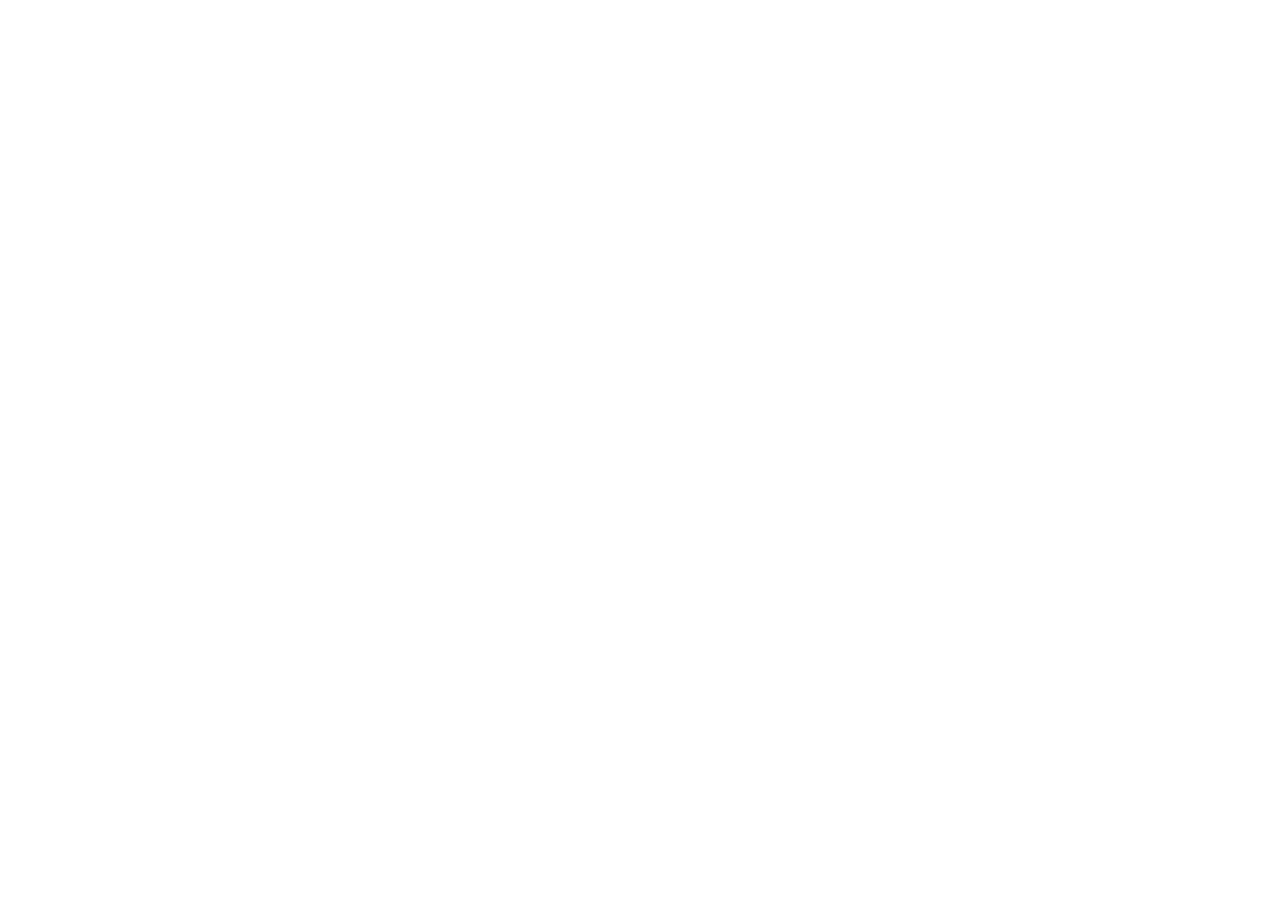
==== inscrire.html @ d898004f "insertion du fichier connexion" ====
<!DOCTYPE html>
<html lang="en">

<head>
    <meta charset="UTF-8">
    <meta name="viewport" content="width=device-width, initial-scale=1.0">
    <title>Inscription</title>
    <!-- link fontawesome -->
    <link rel="stylesheet" href="https://cdnjs.cloudflare.com/ajax/libs/font-awesome/6.7.2/css/all.min.css"
        integrity="sha512-Evv84Mr4kqVGRNSgIGL/F/aIDqQb7xQ2vcrdIwxfjThSH8CSR7PBEakCr51Ck+w+/U6swU2Im1vVX0SVk9ABhg=="
        crossorigin="anonymous" referrerpolicy="no-referrer" />
    <!-- link css -->
    <link rel="stylesheet" href="styles/inscrire.css">
</head>

<body>

</body>

</html>
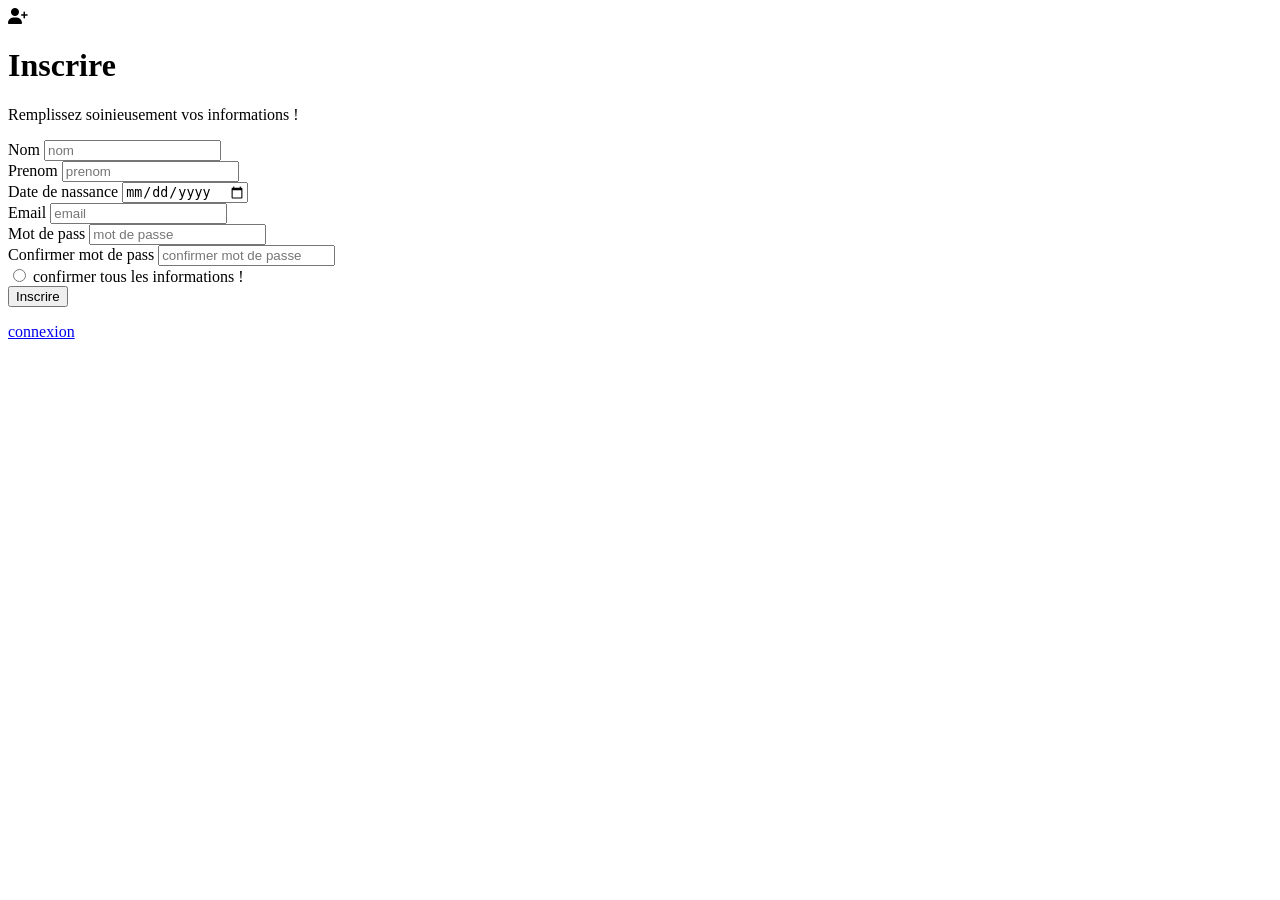
==== commit 87e3be4b: "integration de la pagee inscription" ====
--- a/inscrire.html
+++ b/inscrire.html
@@ -4,7 +4,7 @@
 <head>
     <meta charset="UTF-8">
     <meta name="viewport" content="width=device-width, initial-scale=1.0">
-    <title>Inscription</title>
+    <title>Page d'inscription</title>
     <!-- link fontawesome -->
     <link rel="stylesheet" href="https://cdnjs.cloudflare.com/ajax/libs/font-awesome/6.7.2/css/all.min.css"
         integrity="sha512-Evv84Mr4kqVGRNSgIGL/F/aIDqQb7xQ2vcrdIwxfjThSH8CSR7PBEakCr51Ck+w+/U6swU2Im1vVX0SVk9ABhg=="
@@ -14,7 +14,47 @@
 </head>
 
 <body>
-
+    <div class="container insciption">
+        <div class="description_inscription">
+            <span class="icon_inscription"><i class="fa-solid fa-user-plus"></i></span>
+            <h1>Inscrire</h1>
+            <p>Remplissez soinieusement vos informations !</p>
+        </div>
+        <form action="" class="form_inscription" role="inscription">
+            <div class="user">
+                <div class="champs_nom">
+                    <label for="nom">Nom</label>
+                    <input type="text" name="nom" id="nom" placeholder="nom">
+                </div>
+                <div class="champs_prenom">
+                    <label for="prenom">Prenom</label>
+                    <input type="text" name="prenom" id="prenom" placeholder="prenom">
+                </div>
+            </div>
+            <div class="champs">
+                <label for="dateNaissance">Date de nassance</label>
+                <input type="date" name="dateNaissance" id="dateNaissance">
+            </div>
+            <div class="champs">
+                <label for="email">Email</label>
+                <input type="email" name="email" id="email" placeholder="email">
+            </div>
+            <div class="champs">
+                <label for="mdp">Mot de pass</label>
+                <input type="password" name="mdp" id="mdp" placeholder="mot de passe">
+            </div>
+            <div class="champs">
+                <label for="conf_mdp">Confirmer mot de pass</label>
+                <input type="password" name="conf_mdp" id="conf_mdp" placeholder="confirmer mot de passe">
+            </div>
+            <div class="champs_confirmer">
+                <input type="radio" name="check_confirme" id="check_confirme">
+                <label for="check_confirme">confirmer tous les informations !</label>
+            </div>
+            <button type="submit" class="btn_inscription">Inscrire</button>
+            <p><a href="index.html" class="connexion">connexion</a></p>
+        </form>
+    </div>
 </body>
 
 </html>
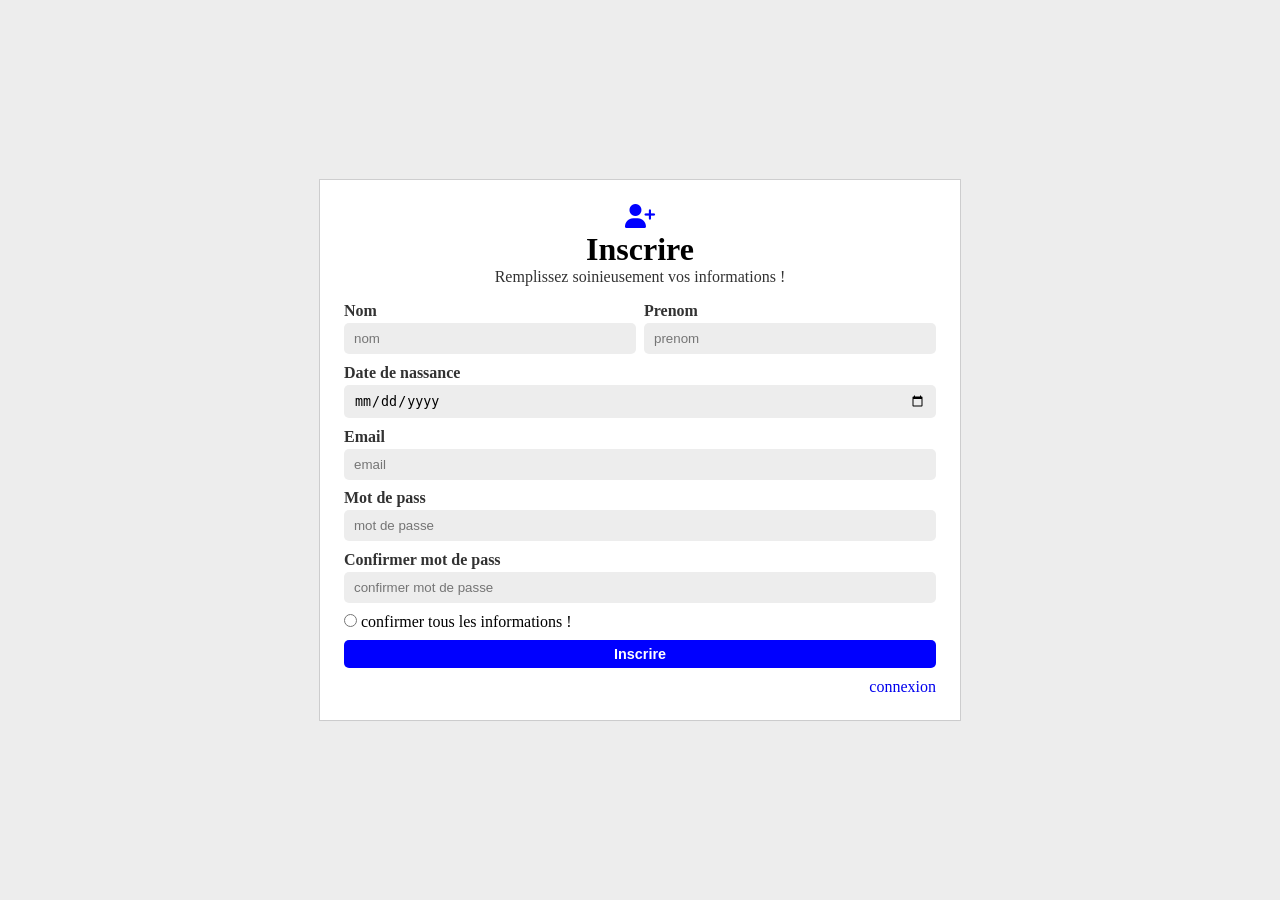
==== commit a34d78e9: "commentaire du link js" ====
--- a/inscrire.html
+++ b/inscrire.html
@@ -11,6 +11,8 @@
         crossorigin="anonymous" referrerpolicy="no-referrer" />
     <!-- link css -->
     <link rel="stylesheet" href="styles/inscrire.css">
+    <!-- lienk js -->
+    <script src="inscription.js" defer></script>
 </head>
 
 <body>
--- a/styles/inscrire.css
+++ b/styles/inscrire.css
@@ -0,0 +1,106 @@
+* {
+    padding: 0;
+    margin: 0;
+    box-sizing: border-box;
+}
+body {
+    width: 100%;
+    height: 100vh;
+    display: flex;
+    justify-content: center;
+    align-items: center;
+    background-color: #ededed;
+    /* font-family: Arial, Helvetica, sans-serif; */
+}
+.container.insciption {
+    background-color: #fff;
+    padding: 1.5rem;
+    width: 50%;
+    margin: auto;
+    box-shadow: rgba(0, 0, 0, 0.02) 0px 1px 3px 0px, rgba(27, 31, 35, 0.15) 0px 0px 0px 1px;
+}
+.description_inscription {
+    text-align: center;
+    margin-bottom: 1rem;
+}
+.description_inscription .icon_inscription {
+    font-size: 1.5rem;
+    font-weight: bold;
+    color: blue;
+    cursor: pointer;
+}
+.description_inscription p {
+    opacity: .8;
+}
+.form_inscription {
+    display: grid;
+    gap: .6rem;
+}
+.user {
+    display: grid;
+    grid-template-columns: repeat(2, 1fr);
+    gap: 8px;
+}
+.user div {
+    display: grid;
+    gap: 3px;
+}
+.champs {
+    display: grid;
+    gap: 3px;
+}
+.user div label , .champs label {
+    font-weight: bold;
+    opacity: .8;
+}
+.user div input , .champs input {
+    border: none;
+    background-color: #ededed;
+    border-radius: 5px;
+    outline: none;
+    /* font-size: 1rem; */
+    padding: 8px 10px;
+}
+.user div input:focus , .champs input:focus {
+    border: 3px solid #ededed;
+    background-color: #fff;
+}
+.btn_inscription {
+    border: none;
+    padding: 6px 0;
+    color: #fff;
+    background-color: blue;
+    transition: all .3s ease-in;
+    cursor: pointer;
+    font-weight: bold;
+    font-size: .9rem;
+    border-radius: 5px;
+}
+.btn_inscription:hover {
+    opacity: .8;
+}
+.connexion {
+    text-decoration: none;
+    float: right;
+}
+@media (max-width: 768px) {
+    .container.insciption {
+        width: 60%;
+    }
+}
+@media (max-width: 692px) {
+    .container.insciption {
+        width: 75%;
+    }
+}
+
+@media (max-width: 492px) {
+    .container.insciption {
+        width: 100%;
+        height: 100vh;
+    }
+    .user {
+        display: grid;
+        grid-template-columns: 1fr;
+    }
+}
